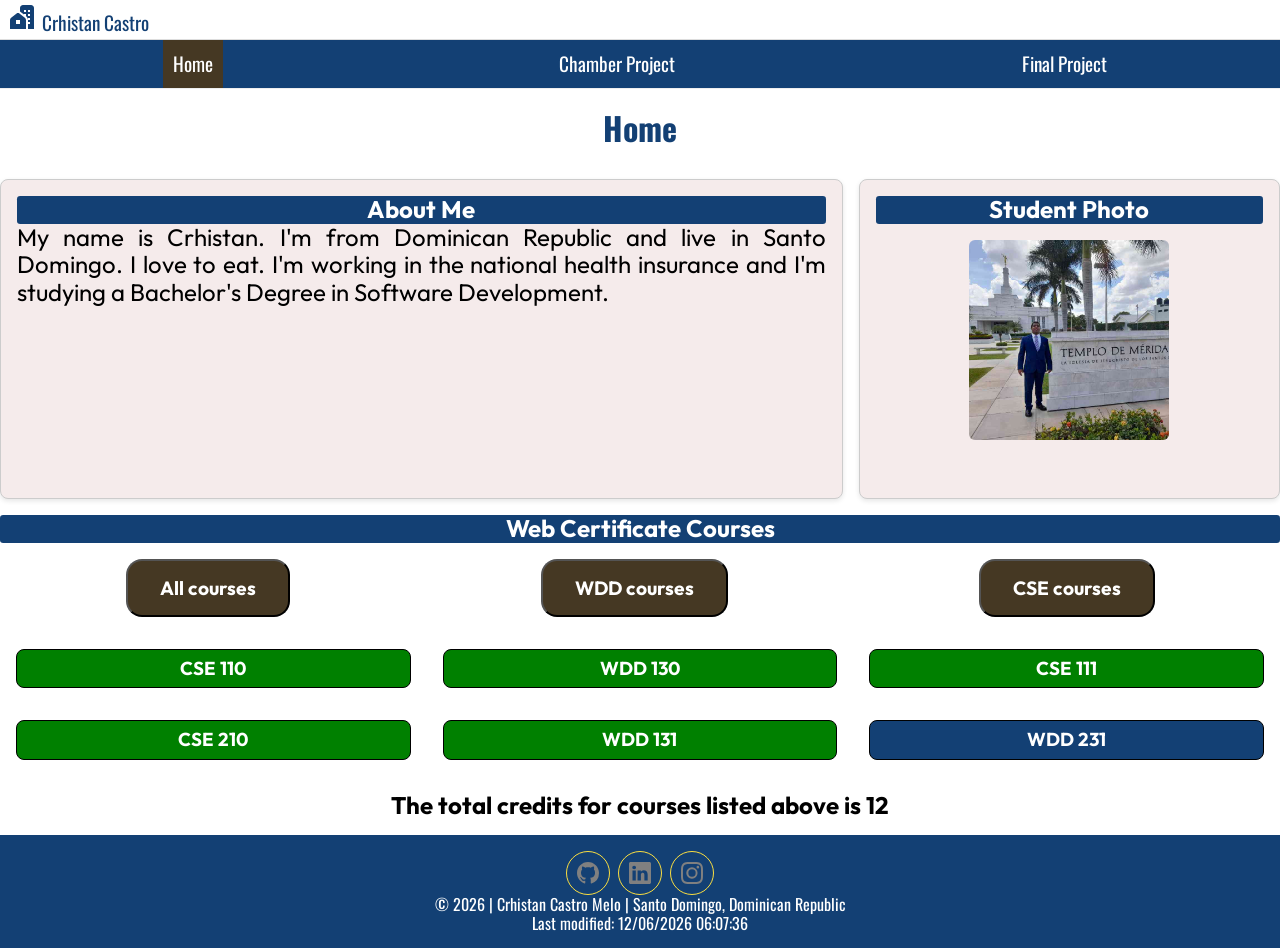
==== index.html @ 4a01b203 "home page" ====
<!DOCTYPE html>
<html lang="en">
<head>
    <meta charset="UTF-8">
    <meta name="viewport" content="width=device-width, initial-scale=1.0">
    <title>Home Page</title>
    <meta name="description" content="Home Page">
    <meta name="author" content="Crhistan Castro">
    <link rel="stylesheet" href="styles/normalize.css">
    <link rel="stylesheet" href="styles/small.css">
    <link rel="stylesheet" href="styles/larger.css">
    <script defer src="scripts/navigation.js"></script>
    <script defer src="scripts/date.js"></script>
    <script defer src="scripts/course.js"></script>
    <link rel="preconnect" href="https://fonts.googleapis.com">
    <link rel="preconnect" href="https://fonts.gstatic.com" crossorigin>
    <link href="https://fonts.googleapis.com/css2?family=Oswald&family=Outfit:wght@100&display=swap" rel="stylesheet">
</head>
<body>
    <header>
        <img src="images/house-building.svg" alt="Site Logo" width="512" height="512">
        <span>Crhistan Castro</span>
        <button id="nav-button" class="hamburger" aria-label="navigation"></button>
    </header>
    <nav id="nav-bar" class="navigation">
        <ul>
            <li class="current"><a href="index.html">Home</a></li>
            <li><a href="#">Chamber Project</a></li>
            <li><a href="#">Final Project</a></li>
        </ul>
    </nav>
    <main>
        <h1>Home</h1>
        <section class="card">
            <h2>About Me</h2>
            <p>My name is Crhistan. I'm from Dominican Republic and live in Santo Domingo. I love to eat. I'm working in the national health insurance and I'm studying a Bachelor's Degree in Software Development.</p>
        </section>
        <section class="card">
            <h2>Student Photo</h2>
            <img src="images/profile.jpg" alt="Me" width="200">
        </section>
        <section id="courses">
            <h2>Web Certificate Courses</h2>
            <div id="course-button">
                <button id="all" class="all">All courses</button>
                <button id="wdd" class="wdd">WDD courses</button>
                <button id="cse" class="cse">CSE courses</button>
            </div>
            <div class="courses"> 
            </div>
            <p class="tcredits"></p>
        </section>
    </main>
    <footer>
        <div class="social">
            <a href="https://github.com/CrhistanCastro" target="_blank"><img src="images/github.svg" alt="Github" width="16" height="16"></a>
            <a href="https://www.linkedin.com/in/crhistan-neftali-castro-melo-4907b0220?lipi=urn%3Ali%3Apage%3Ad_flagship3_profile_view_base_contact_details%3BnQ8HweufQ5yeCd8g4yVtPg%3D%3D" target="_blank"><img src="images/linkedin.svg" alt="LinkedIn" width="16" height="16"></a>
            <a href="https://www.instagram.com/crhistancastro" target="_blank"><img src="images/instagram.svg" alt="Instagram" width="16" height="16"></a>
        </div>
        <p><span id="currentyear"></span> | Crhistan Castro Melo | Santo Domingo, Dominican Republic</p>
        <p id="lastModified"></p>
    </footer>
</body>
</html>
---- styles/small.css ----
:root {
    --primary-color: #134074;
    --secondary-color: #453823;
    --heading-font: "Oswald", sans-serif;
    --body-font: "Outfit", sans-serif;
}
* {
    margin: 0;
    padding: 0;
    box-sizing: border-box;
}
body{
    font-family: var(--body-font);
}
header {
    display: grid;
    grid-template-columns: 24px auto 44px;
    padding: 5px 0 5px 10px;
    align-items: end;
    border-bottom: solid 1px #ddd;
    column-gap: 8px;
    font-family: var(--heading-font);
}
header img {
    display: block;
    width: 100%;
    height: auto;
    padding-bottom: 5px;
}
header span{
    font-size: 1.2rem;
    color: var(--primary-color);
}
.hamburger {
    background: none;
    border: none;
    color: var(--primary-color);
    cursor: pointer;
    font-family: var(--body-font);
}
.hamburger::before{
    content: "\2630";
    font-size: 2rem;
}
.hamburger.show::before {
    content: "\00D7";
}
.navigation {
    display: none;
}
.navigation.show{
    display: block;
}
.navigation ul {
    list-style-type: none;
    margin: 0;
    padding: 0;
    background-color: var(--primary-color);
}
.navigation a{
    display: block;
    padding: 0.8rem 10px;
    color: white;
    text-decoration: none;
    border-bottom: solid 1px #ddd;
    font-family: var(--heading-font);
}
.navigation li.current{
    background-color: var(--secondary-color);
}
.navigation a:hover {
    background-color: rgb(253, 98, 98);
}
h1 {
    margin-bottom: 1rem;
    display: block;
    text-align: center;
    color: var(--primary-color);
    font-family: var(--heading-font);
}
h2 {
    background-color: var(--primary-color);
    color: white;
    text-align: center;
    border-radius: 0.2rem;
}
footer {
    background-color: var(--primary-color);
    color: white;
    font-family: var(--heading-font);
    text-align: center;
    padding: 1rem 10px;
}
.social{
    display: flex;
    justify-content: center;
    column-gap: 8px;
}
.social a{
    display: flex;
    justify-content: center;
    align-items: center;
    width: 44px;
    height: 44px;
    border: rgb(250, 222, 65) solid 1px;
    border-radius: 22px;
}
.social img{
    width: 22px;
    height: 22px;
}
.social a:hover{
    background-color: black;
}
.card {
    display: flex;
    flex-direction: column;
    min-height: 320px;
    max-height: 200px;
    background-color: rgb(245, 235, 235);
    padding: 1rem;
    border: 1px solid #ccc;
    border-radius: 8px;
    box-shadow: 0 2px 5px rgba(0, 0, 0, 0.1);
    text-align: center;
}
.card p {
    flex-wrap: 1;
}
.card img {
    display: block;
    align-self: center;
    max-width: 200px;
    width: 100%;
    height: auto;
    margin: 1rem;
    border-radius: 6px;
}
section p {
    font-family: var(--body-font);
    color: black;
    font-size:x-large;
    text-align: justify;
}
.courses h3 {
    margin: 1rem;
    padding: 0.5rem;
    border-radius: 0.5rem;
    text-align: center;
    border: 1px solid black;
    background-color: var(--primary-color);
    color: white;
}
.completed h3{
    background-color: green;
}
#course-button{
    display: flex;
    justify-content: space-around;
}
button {
    margin: 1rem;
    padding: 1rem;
    padding-left: 2rem;
    padding-right: 2rem;
    font-size: larger;
    font-weight: bold;
    border-radius: 1rem;
    background-color: var(--secondary-color);
    color: white;
    justify-content: space-around;
    align-items: center;
}
.tcredits{
    margin: 1rem;
    padding: 0.7 rem;
    text-align: center;
    font-weight: bold;
}
---- styles/larger.css ----
@media only screen and (min-width: 38rem){
    header,main,nav,footer{
        margin: 0 auto;
    }
    .hamburger{
        display: none;
    }
    header{
        grid-template-columns: 24px auto;
    }
    .navigation{
    display: block;
    border-bottom: solid 1px #eee;
    }
    .navigation ul{
        display: flex;
        justify-content: space-around;
        background-color: var(--primary-color);
    }
    .navigation a{
        border: none;
        font-size: larger;
    }
    main {
        display: grid;
        grid-template-columns: 2fr 1fr;
        gap: 1rem;
        align-items: start;
    }
    main h1 {
        grid-column: 1/-1;
    }
    .courses {
        display: grid;
        grid-template-columns: repeat(3, 1fr);
    }
    #courses{
        grid-column: 1/-1;
    }
}
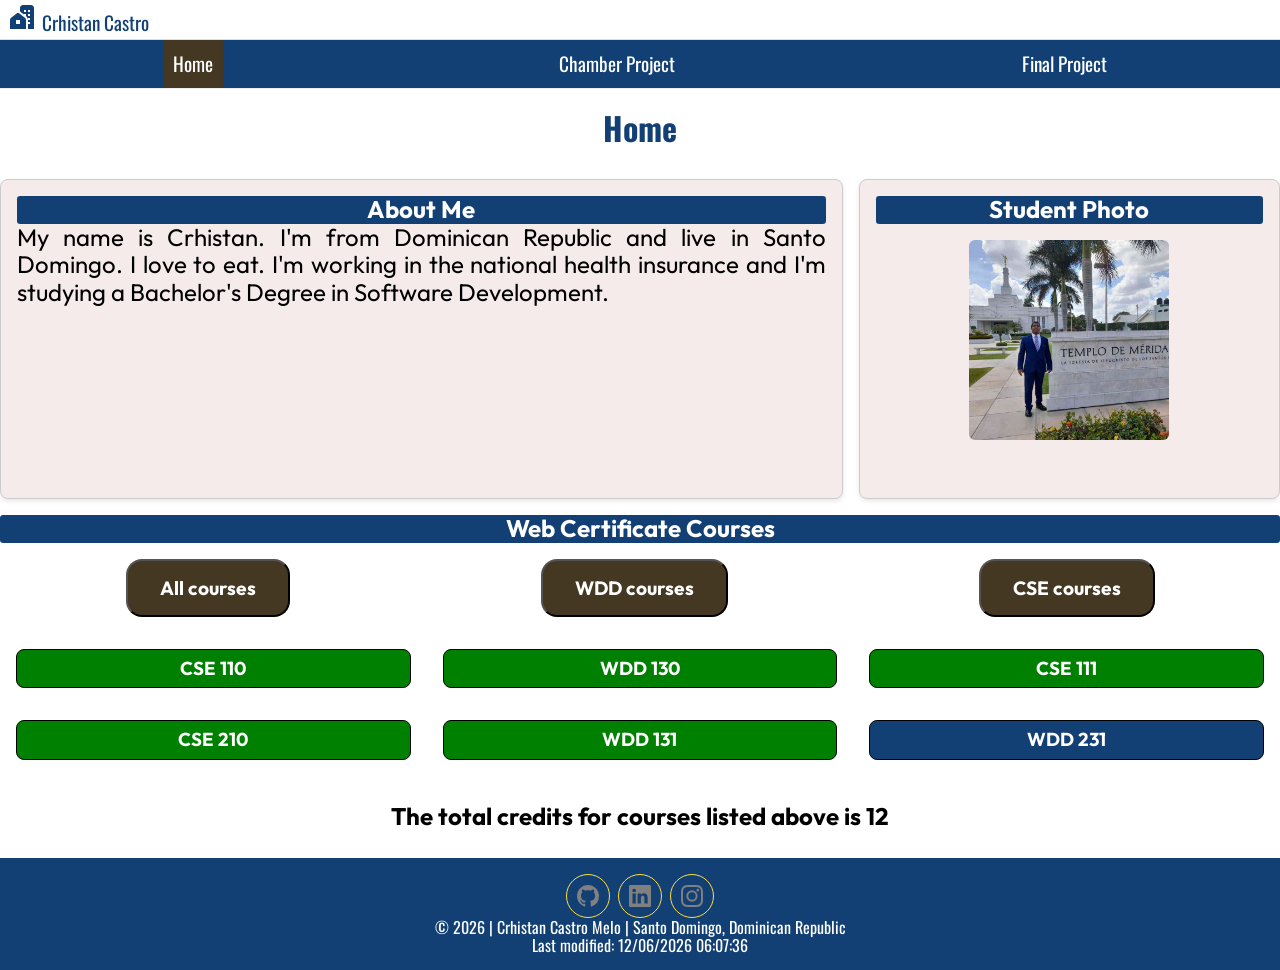
==== commit b1fbe123: "up" ====
--- a/index.html
+++ b/index.html
@@ -4,7 +4,7 @@
     <meta charset="UTF-8">
     <meta name="viewport" content="width=device-width, initial-scale=1.0">
     <title>Home Page</title>
-    <meta name="description" content="Home Page">
+    <meta name="description" content="Home Page about me and my courses">
     <meta name="author" content="Crhistan Castro">
     <link rel="stylesheet" href="styles/normalize.css">
     <link rel="stylesheet" href="styles/small.css">
--- a/styles/small.css
+++ b/styles/small.css
@@ -124,9 +124,6 @@
     box-shadow: 0 2px 5px rgba(0, 0, 0, 0.1);
     text-align: center;
 }
-.card p {
-    flex-wrap: 1;
-}
 .card img {
     display: block;
     align-self: center;
@@ -173,7 +170,7 @@
 }
 .tcredits{
     margin: 1rem;
-    padding: 0.7 rem;
+    padding: 0.7rem;
     text-align: center;
     font-weight: bold;
 }
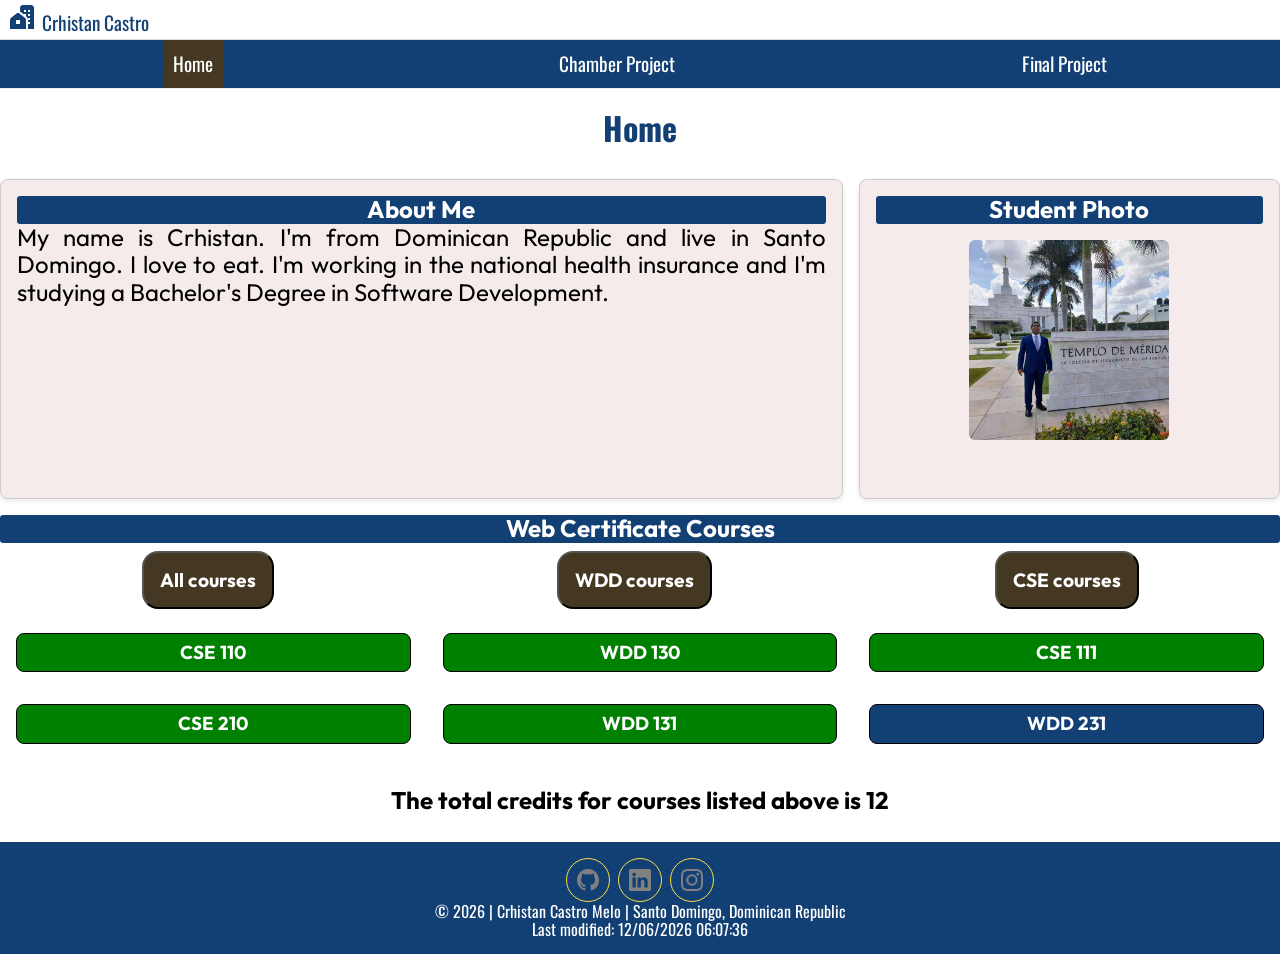
==== commit dce95bca: "json1" ====
--- a/index.html
+++ b/index.html
@@ -3,9 +3,14 @@
 <head>
     <meta charset="UTF-8">
     <meta name="viewport" content="width=device-width, initial-scale=1.0">
+    <link rel="icon" href="images/favicon.ico">
     <title>Home Page</title>
     <meta name="description" content="Home Page about me and my courses">
     <meta name="author" content="Crhistan Castro">
+    <meta property="og:title" content="Home page">
+    <meta property="og:description" content="Home Page about me and my courses">
+    <meta property="og:image" content="https://crhistancastro.github.io/wdd231/images/profile.jpg">
+    <meta property="og:url" content="https://crhistancastro.github.io/wdd231/">
     <link rel="stylesheet" href="styles/normalize.css">
     <link rel="stylesheet" href="styles/small.css">
     <link rel="stylesheet" href="styles/larger.css">
--- a/styles/small.css
+++ b/styles/small.css
@@ -15,7 +15,7 @@
 header {
     display: grid;
     grid-template-columns: 24px auto 44px;
-    padding: 5px 0 5px 10px;
+    padding: 5px 30px 5px 10px;
     align-items: end;
     border-bottom: solid 1px #ddd;
     column-gap: 8px;
@@ -32,11 +32,16 @@
     color: var(--primary-color);
 }
 .hamburger {
+    display: flex;
+    align-items: center;
+    justify-content: center;
     background: none;
     border: none;
     color: var(--primary-color);
     cursor: pointer;
     font-family: var(--body-font);
+    width: 44px;
+    height: 44px;
 }
 .hamburger::before{
     content: "\2630";
@@ -116,7 +121,6 @@
     display: flex;
     flex-direction: column;
     min-height: 320px;
-    max-height: 200px;
     background-color: rgb(245, 235, 235);
     padding: 1rem;
     border: 1px solid #ccc;
@@ -132,6 +136,7 @@
     height: auto;
     margin: 1rem;
     border-radius: 6px;
+    object-fit: cover;
 }
 section p {
     font-family: var(--body-font);
@@ -156,17 +161,13 @@
     justify-content: space-around;
 }
 button {
-    margin: 1rem;
+    margin: 0.5rem;
     padding: 1rem;
-    padding-left: 2rem;
-    padding-right: 2rem;
     font-size: larger;
     font-weight: bold;
     border-radius: 1rem;
     background-color: var(--secondary-color);
     color: white;
-    justify-content: space-around;
-    align-items: center;
 }
 .tcredits{
     margin: 1rem;
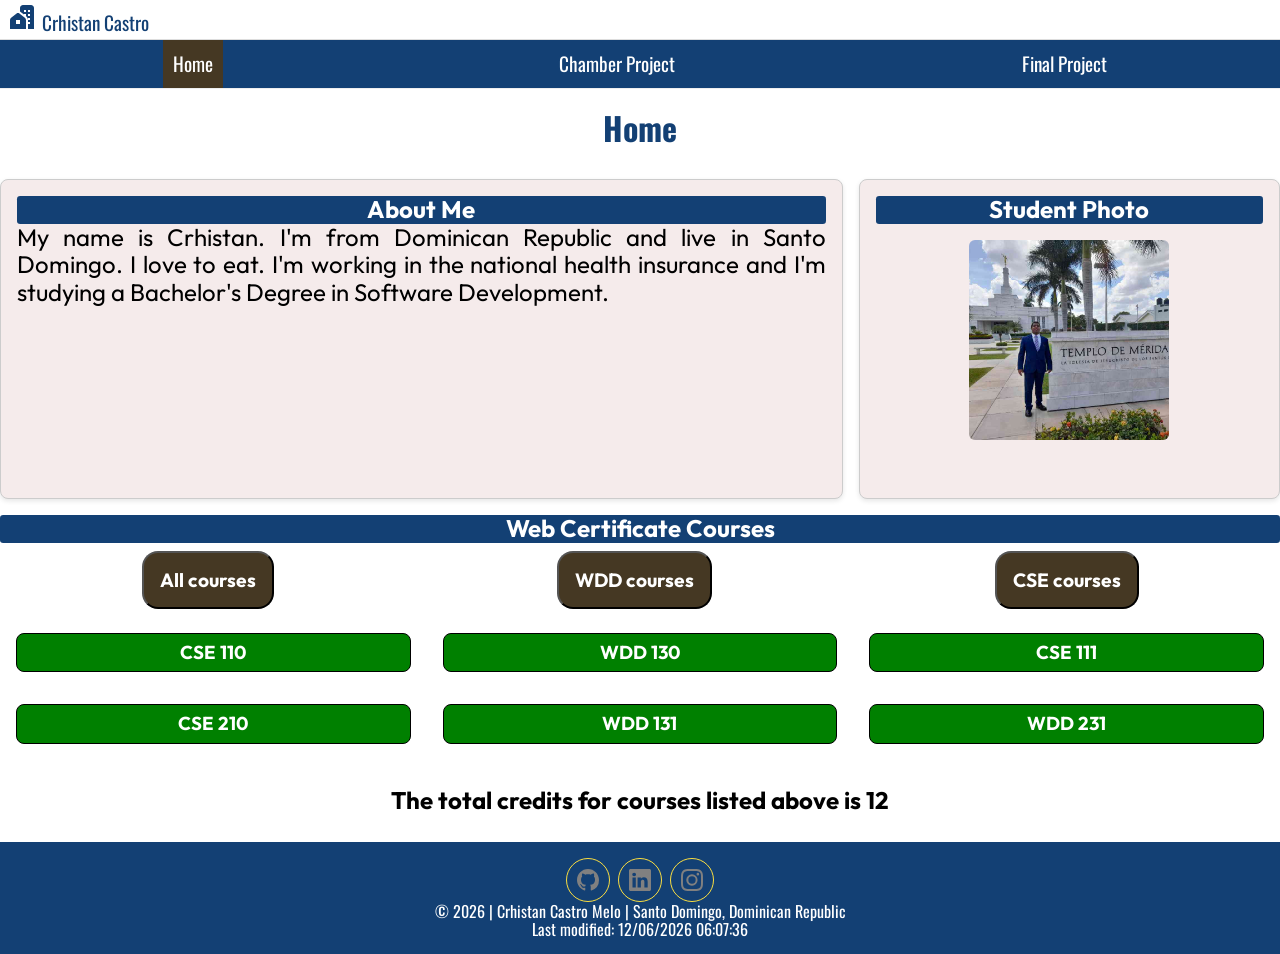
==== commit b365c849: "add final project" ====
--- a/index.html
+++ b/index.html
@@ -30,8 +30,8 @@
     <nav id="nav-bar" class="navigation">
         <ul>
             <li class="current"><a href="index.html">Home</a></li>
-            <li><a href="#">Chamber Project</a></li>
-            <li><a href="#">Final Project</a></li>
+            <li><a href="./chamber/index.html">Chamber Project</a></li>
+            <li><a href="./final-project/index.html">Final Project</a></li>
         </ul>
     </nav>
     <main>
@@ -55,6 +55,8 @@
             </div>
             <p class="tcredits"></p>
         </section>
+        <dialog id="course-details">
+        </dialog>
     </main>
     <footer>
         <div class="social">
@@ -66,4 +68,4 @@
         <p id="lastModified"></p>
     </footer>
 </body>
-</html>+</html>
--- a/styles/small.css
+++ b/styles/small.css
@@ -175,3 +175,24 @@
     text-align: center;
     font-weight: bold;
 }
+
+dialog {
+    text-align: center;
+    width: 90%;
+    max-width: 600px;
+    background-color: var(--primary-color);
+    color: white;
+    border: 1px solid black;
+    padding: 1rem;
+    border-radius: .25rem;
+}
+::backdrop{
+    background-color: antiquewhite;
+}
+dialog button {
+    position: absolute;
+    top: 23px;
+    right: 23px;
+    padding: .5rem 1rem;
+    border: 1px solid rgb(0 0 0 / 10%);
+}
